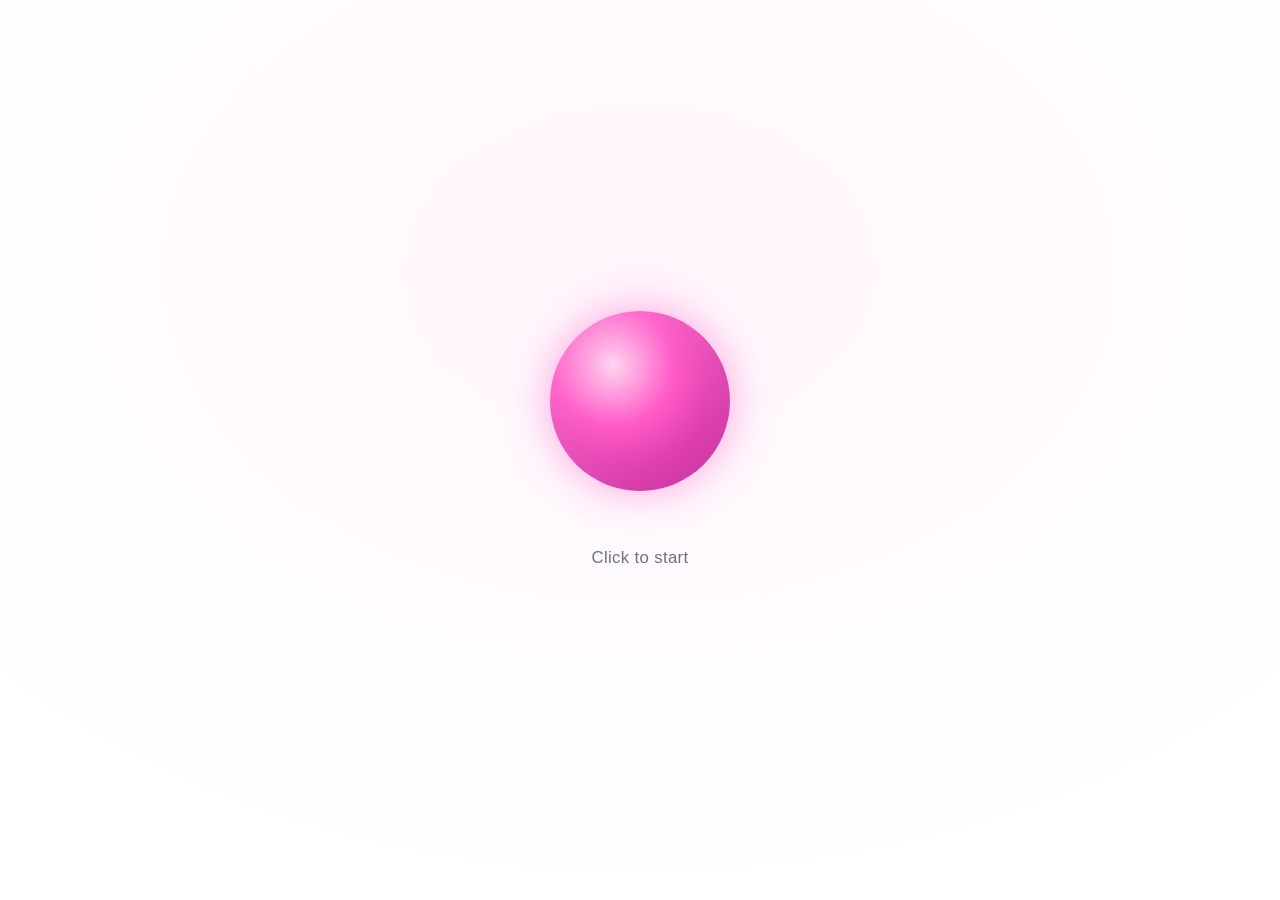
==== index.html @ 42db7c90 "Add ElevenLabs voice agent page Custom fuchsia orb (click to start/stop) using @elevenlabs/client vi" ====
<!DOCTYPE html>
<html lang="en">
<head>
  <meta charset="UTF-8" />
  <meta name="viewport" content="width=device-width, initial-scale=1.0" />
  <title>Voice Agent</title>
  <style>
    :root {
      --bg: #ffffff;
      --orb-core: #ff5cc8;
      --orb-edge: #b3138a;
      --text: #1b1d24;
      --muted: #6b7280;
    }

    * { box-sizing: border-box; }

    html, body {
      height: 100%;
      margin: 0;
    }

    body {
      background: radial-gradient(120% 120% at 50% 30%, #fff5fb 0%, var(--bg) 60%);
      color: var(--text);
      font-family: -apple-system, BlinkMacSystemFont, "Segoe UI", Roboto, Helvetica, Arial, sans-serif;
      display: flex;
      flex-direction: column;
      align-items: center;
      justify-content: center;
      gap: 2.5rem;
      min-height: 100dvh;
      -webkit-tap-highlight-color: transparent;
    }

    .orb {
      --scale: 1;
      --glow: 40px;
      appearance: none;
      border: none;
      padding: 0;
      cursor: pointer;
      width: 180px;
      height: 180px;
      border-radius: 50%;
      background:
        radial-gradient(circle at 35% 30%, #ffd6f0 0%, var(--orb-core) 35%, var(--orb-edge) 100%);
      box-shadow:
        0 0 var(--glow) rgba(255, 92, 200, 0.55),
        inset 0 0 40px rgba(255, 255, 255, 0.15);
      transform: scale(var(--scale));
      transition: box-shadow 120ms ease, transform 120ms ease, filter 200ms ease;
      outline: none;
      position: relative;
      animation: breathe 4s ease-in-out infinite;
    }

    .orb:focus-visible {
      box-shadow:
        0 0 var(--glow) rgba(255, 92, 200, 0.55),
        inset 0 0 40px rgba(255, 255, 255, 0.15),
        0 0 0 4px rgba(255, 92, 200, 0.4);
    }

    /* Halo ring used for listening + connecting */
    .orb::after {
      content: "";
      position: absolute;
      inset: -14px;
      border-radius: 50%;
      border: 2px solid rgba(255, 92, 200, 0.45);
      opacity: 0;
      transform: scale(0.9);
    }

    /* --- State-driven visuals --- */
    .orb[data-state="connecting"] {
      animation: none;
      filter: saturate(0.7) brightness(0.9);
    }
    .orb[data-state="connecting"]::after {
      opacity: 1;
      animation: ring 1.4s ease-out infinite;
    }

    .orb[data-state="listening"] {
      animation: none;
    }
    .orb[data-state="listening"]::after {
      opacity: 1;
      animation: ring 2s ease-out infinite;
    }

    .orb[data-state="speaking"] {
      animation: none;
      filter: brightness(1.15);
    }

    .orb[data-state="error"] {
      animation: none;
      background: radial-gradient(circle at 35% 30%, #ffd9d4 0%, #ff7a6b 35%, #c63a2c 100%);
      box-shadow: 0 0 40px rgba(255, 122, 107, 0.5), inset 0 0 40px rgba(255, 255, 255, 0.15);
    }

    @keyframes breathe {
      0%, 100% { transform: scale(1); box-shadow: 0 0 36px rgba(255,92,200,0.45), inset 0 0 40px rgba(255,255,255,0.15); }
      50%      { transform: scale(1.04); box-shadow: 0 0 56px rgba(255,92,200,0.6), inset 0 0 40px rgba(255,255,255,0.15); }
    }

    @keyframes ring {
      0%   { opacity: 0.7; transform: scale(0.92); }
      100% { opacity: 0;   transform: scale(1.25); }
    }

    .caption {
      font-size: 1.05rem;
      letter-spacing: 0.02em;
      color: var(--muted);
      min-height: 1.4em;
      text-align: center;
      padding: 0 1rem;
      max-width: 30rem;
    }

    @media (prefers-reduced-motion: reduce) {
      .orb,
      .orb::after { animation: none !important; }
    }
  </style>
</head>
<body>
  <button id="orb" class="orb" data-state="idle" aria-label="Start conversation"></button>
  <p id="caption" class="caption">Click to start</p>

  <script type="module">
    import { Conversation } from "https://esm.sh/@elevenlabs/client";

    // --- Config -------------------------------------------------------------
    // Paste your public ElevenLabs agent ID here, or pass ?agent=... in the URL.
    const AGENT_ID = "agent_5801kssjr261etmb06exam9at88x";

    const agentId =
      (AGENT_ID && AGENT_ID !== "PASTE_YOUR_AGENT_ID_HERE")
        ? AGENT_ID
        : new URLSearchParams(location.search).get("agent");

    // --- Elements -----------------------------------------------------------
    const orb = document.getElementById("orb");
    const caption = document.getElementById("caption");

    // --- State --------------------------------------------------------------
    let conversation = null;
    let state = "idle"; // idle | connecting | active(listening|speaking) | error
    let volumeRaf = null;

    const CAPTIONS = {
      idle: "Click to start",
      connecting: "Connecting…",
      listening: "Listening…  ·  tap to end",
      speaking: "Speaking…  ·  tap to end",
      error: "",
    };

    function render(visualState, message) {
      orb.dataset.state = visualState;
      caption.textContent = message ?? CAPTIONS[visualState] ?? "";
      orb.setAttribute(
        "aria-label",
        visualState === "idle" ? "Start conversation" : "End conversation"
      );
    }

    function setState(next, message) {
      state = next;
      render(next, message);
    }

    // --- Speaking animation: pulse the orb with the agent's output volume ---
    function startVolumeLoop() {
      if (typeof conversation?.getOutputVolume !== "function") return; // CSS fallback
      const tick = () => {
        const v = Math.min(1, Math.max(0, conversation.getOutputVolume() || 0));
        orb.style.setProperty("--scale", (1 + v * 0.18).toFixed(3));
        orb.style.setProperty("--glow", `${Math.round(40 + v * 70)}px`);
        volumeRaf = requestAnimationFrame(tick);
      };
      volumeRaf = requestAnimationFrame(tick);
    }

    function stopVolumeLoop() {
      if (volumeRaf) cancelAnimationFrame(volumeRaf);
      volumeRaf = null;
      orb.style.removeProperty("--scale");
      orb.style.removeProperty("--glow");
    }

    // --- Conversation lifecycle --------------------------------------------
    async function start() {
      if (!agentId) {
        setState("error", "No agent ID set. Add it in index.html or use ?agent=YOUR_ID");
        return;
      }
      setState("connecting");
      try {
        conversation = await Conversation.startSession({
          agentId,
          onConnect: () => setState("listening"),
          onDisconnect: () => {
            stopVolumeLoop();
            conversation = null;
            setState("idle");
          },
          onError: (msg) => {
            stopVolumeLoop();
            conversation = null;
            setState("error", typeof msg === "string" ? msg : "Something went wrong. Tap to retry.");
          },
          onModeChange: ({ mode }) => {
            if (state === "connecting") return; // wait for onConnect
            if (mode === "speaking") {
              setState("speaking");
              startVolumeLoop();
            } else {
              stopVolumeLoop();
              setState("listening");
            }
          },
        });
      } catch (err) {
        conversation = null;
        const denied = err && (err.name === "NotAllowedError" || /permission|denied/i.test(String(err.message || err)));
        setState("error", denied
          ? "Microphone access is needed. Allow it and tap to retry."
          : "Couldn't start the conversation. Tap to retry.");
      }
    }

    async function stop() {
      const c = conversation;
      conversation = null;
      stopVolumeLoop();
      setState("idle");
      try { await c?.endSession(); } catch (_) { /* already closed */ }
    }

    orb.addEventListener("click", () => {
      if (state === "idle" || state === "error") {
        start();
      } else if (state === "connecting") {
        // ignore clicks while connecting to avoid double sessions
      } else {
        stop();
      }
    });
  </script>
</body>
</html>
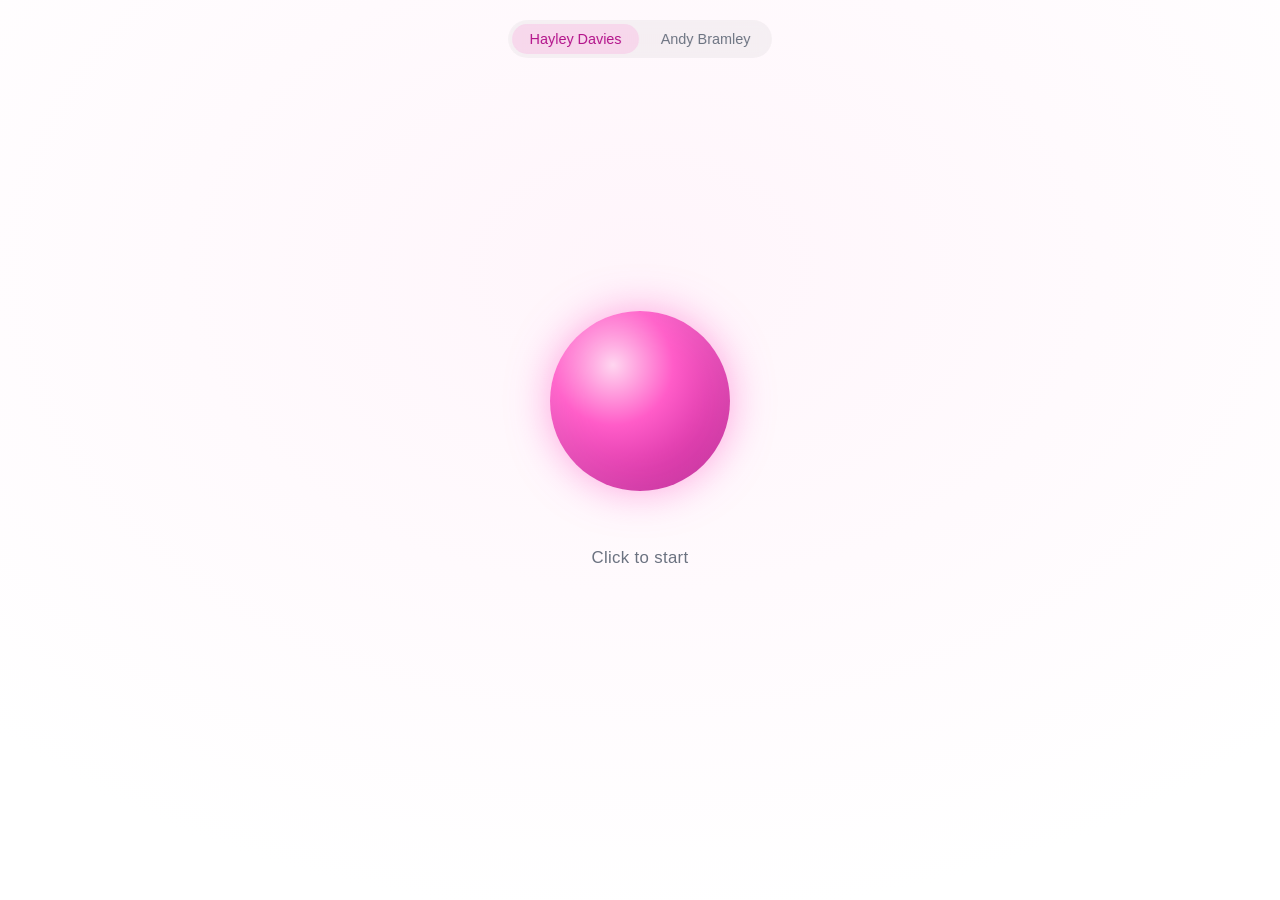
==== commit 8b22ac72: "Name agents in switcher: Hayley Davies and Andy Bramley Update tab labels and page titles; keep tab " ====
--- a/index.html
+++ b/index.html
@@ -3,255 +3,21 @@
 <head>
   <meta charset="UTF-8" />
   <meta name="viewport" content="width=device-width, initial-scale=1.0" />
-  <title>Voice Agent</title>
-  <style>
-    :root {
-      --bg: #ffffff;
-      --orb-core: #ff5cc8;
-      --orb-edge: #b3138a;
-      --text: #1b1d24;
-      --muted: #6b7280;
-    }
+  <title>Hayley Davies</title>
+  <link rel="stylesheet" href="./styles.css" />
+</head>
+<body class="theme-pink">
+  <nav class="switcher">
+    <a href="./index.html" class="tab active">Hayley Davies</a>
+    <a href="./agent2.html" class="tab">Andy Bramley</a>
+  </nav>
 
-    * { box-sizing: border-box; }
-
-    html, body {
-      height: 100%;
-      margin: 0;
-    }
-
-    body {
-      background: radial-gradient(120% 120% at 50% 30%, #fff5fb 0%, var(--bg) 60%);
-      color: var(--text);
-      font-family: -apple-system, BlinkMacSystemFont, "Segoe UI", Roboto, Helvetica, Arial, sans-serif;
-      display: flex;
-      flex-direction: column;
-      align-items: center;
-      justify-content: center;
-      gap: 2.5rem;
-      min-height: 100dvh;
-      -webkit-tap-highlight-color: transparent;
-    }
-
-    .orb {
-      --scale: 1;
-      --glow: 40px;
-      appearance: none;
-      border: none;
-      padding: 0;
-      cursor: pointer;
-      width: 180px;
-      height: 180px;
-      border-radius: 50%;
-      background:
-        radial-gradient(circle at 35% 30%, #ffd6f0 0%, var(--orb-core) 35%, var(--orb-edge) 100%);
-      box-shadow:
-        0 0 var(--glow) rgba(255, 92, 200, 0.55),
-        inset 0 0 40px rgba(255, 255, 255, 0.15);
-      transform: scale(var(--scale));
-      transition: box-shadow 120ms ease, transform 120ms ease, filter 200ms ease;
-      outline: none;
-      position: relative;
-      animation: breathe 4s ease-in-out infinite;
-    }
-
-    .orb:focus-visible {
-      box-shadow:
-        0 0 var(--glow) rgba(255, 92, 200, 0.55),
-        inset 0 0 40px rgba(255, 255, 255, 0.15),
-        0 0 0 4px rgba(255, 92, 200, 0.4);
-    }
-
-    /* Halo ring used for listening + connecting */
-    .orb::after {
-      content: "";
-      position: absolute;
-      inset: -14px;
-      border-radius: 50%;
-      border: 2px solid rgba(255, 92, 200, 0.45);
-      opacity: 0;
-      transform: scale(0.9);
-    }
-
-    /* --- State-driven visuals --- */
-    .orb[data-state="connecting"] {
-      animation: none;
-      filter: saturate(0.7) brightness(0.9);
-    }
-    .orb[data-state="connecting"]::after {
-      opacity: 1;
-      animation: ring 1.4s ease-out infinite;
-    }
-
-    .orb[data-state="listening"] {
-      animation: none;
-    }
-    .orb[data-state="listening"]::after {
-      opacity: 1;
-      animation: ring 2s ease-out infinite;
-    }
-
-    .orb[data-state="speaking"] {
-      animation: none;
-      filter: brightness(1.15);
-    }
-
-    .orb[data-state="error"] {
-      animation: none;
-      background: radial-gradient(circle at 35% 30%, #ffd9d4 0%, #ff7a6b 35%, #c63a2c 100%);
-      box-shadow: 0 0 40px rgba(255, 122, 107, 0.5), inset 0 0 40px rgba(255, 255, 255, 0.15);
-    }
-
-    @keyframes breathe {
-      0%, 100% { transform: scale(1); box-shadow: 0 0 36px rgba(255,92,200,0.45), inset 0 0 40px rgba(255,255,255,0.15); }
-      50%      { transform: scale(1.04); box-shadow: 0 0 56px rgba(255,92,200,0.6), inset 0 0 40px rgba(255,255,255,0.15); }
-    }
-
-    @keyframes ring {
-      0%   { opacity: 0.7; transform: scale(0.92); }
-      100% { opacity: 0;   transform: scale(1.25); }
-    }
-
-    .caption {
-      font-size: 1.05rem;
-      letter-spacing: 0.02em;
-      color: var(--muted);
-      min-height: 1.4em;
-      text-align: center;
-      padding: 0 1rem;
-      max-width: 30rem;
-    }
-
-    @media (prefers-reduced-motion: reduce) {
-      .orb,
-      .orb::after { animation: none !important; }
-    }
-  </style>
-</head>
-<body>
   <button id="orb" class="orb" data-state="idle" aria-label="Start conversation"></button>
   <p id="caption" class="caption">Click to start</p>
 
   <script type="module">
-    import { Conversation } from "https://esm.sh/@elevenlabs/client";
-
-    // --- Config -------------------------------------------------------------
-    // Paste your public ElevenLabs agent ID here, or pass ?agent=... in the URL.
-    const AGENT_ID = "agent_5801kssjr261etmb06exam9at88x";
-
-    const agentId =
-      (AGENT_ID && AGENT_ID !== "PASTE_YOUR_AGENT_ID_HERE")
-        ? AGENT_ID
-        : new URLSearchParams(location.search).get("agent");
-
-    // --- Elements -----------------------------------------------------------
-    const orb = document.getElementById("orb");
-    const caption = document.getElementById("caption");
-
-    // --- State --------------------------------------------------------------
-    let conversation = null;
-    let state = "idle"; // idle | connecting | active(listening|speaking) | error
-    let volumeRaf = null;
-
-    const CAPTIONS = {
-      idle: "Click to start",
-      connecting: "Connecting…",
-      listening: "Listening…  ·  tap to end",
-      speaking: "Speaking…  ·  tap to end",
-      error: "",
-    };
-
-    function render(visualState, message) {
-      orb.dataset.state = visualState;
-      caption.textContent = message ?? CAPTIONS[visualState] ?? "";
-      orb.setAttribute(
-        "aria-label",
-        visualState === "idle" ? "Start conversation" : "End conversation"
-      );
-    }
-
-    function setState(next, message) {
-      state = next;
-      render(next, message);
-    }
-
-    // --- Speaking animation: pulse the orb with the agent's output volume ---
-    function startVolumeLoop() {
-      if (typeof conversation?.getOutputVolume !== "function") return; // CSS fallback
-      const tick = () => {
-        const v = Math.min(1, Math.max(0, conversation.getOutputVolume() || 0));
-        orb.style.setProperty("--scale", (1 + v * 0.18).toFixed(3));
-        orb.style.setProperty("--glow", `${Math.round(40 + v * 70)}px`);
-        volumeRaf = requestAnimationFrame(tick);
-      };
-      volumeRaf = requestAnimationFrame(tick);
-    }
-
-    function stopVolumeLoop() {
-      if (volumeRaf) cancelAnimationFrame(volumeRaf);
-      volumeRaf = null;
-      orb.style.removeProperty("--scale");
-      orb.style.removeProperty("--glow");
-    }
-
-    // --- Conversation lifecycle --------------------------------------------
-    async function start() {
-      if (!agentId) {
-        setState("error", "No agent ID set. Add it in index.html or use ?agent=YOUR_ID");
-        return;
-      }
-      setState("connecting");
-      try {
-        conversation = await Conversation.startSession({
-          agentId,
-          onConnect: () => setState("listening"),
-          onDisconnect: () => {
-            stopVolumeLoop();
-            conversation = null;
-            setState("idle");
-          },
-          onError: (msg) => {
-            stopVolumeLoop();
-            conversation = null;
-            setState("error", typeof msg === "string" ? msg : "Something went wrong. Tap to retry.");
-          },
-          onModeChange: ({ mode }) => {
-            if (state === "connecting") return; // wait for onConnect
-            if (mode === "speaking") {
-              setState("speaking");
-              startVolumeLoop();
-            } else {
-              stopVolumeLoop();
-              setState("listening");
-            }
-          },
-        });
-      } catch (err) {
-        conversation = null;
-        const denied = err && (err.name === "NotAllowedError" || /permission|denied/i.test(String(err.message || err)));
-        setState("error", denied
-          ? "Microphone access is needed. Allow it and tap to retry."
-          : "Couldn't start the conversation. Tap to retry.");
-      }
-    }
-
-    async function stop() {
-      const c = conversation;
-      conversation = null;
-      stopVolumeLoop();
-      setState("idle");
-      try { await c?.endSession(); } catch (_) { /* already closed */ }
-    }
-
-    orb.addEventListener("click", () => {
-      if (state === "idle" || state === "error") {
-        start();
-      } else if (state === "connecting") {
-        // ignore clicks while connecting to avoid double sessions
-      } else {
-        stop();
-      }
-    });
+    import { initAgent } from "./agent.js";
+    initAgent({ agentId: "agent_5801kssjr261etmb06exam9at88x" });
   </script>
 </body>
 </html>
--- a/styles.css
+++ b/styles.css
@@ -0,0 +1,169 @@
+:root {
+  --bg: #ffffff;
+  --text: #1b1d24;
+  --muted: #6b7280;
+}
+
+/* --- Per-agent themes (applied as a class on <body>) ---------------------- */
+.theme-pink {
+  --orb-light: #ffd6f0;
+  --orb-core: #ff5cc8;
+  --orb-edge: #b3138a;
+  --glow-rgb: 255, 92, 200;
+  --bg-wash: #fff5fb;
+}
+
+.theme-blue {
+  --orb-light: #d6e6ff;
+  --orb-core: #4d8cff;
+  --orb-edge: #1452c4;
+  --glow-rgb: 77, 140, 255;
+  --bg-wash: #f2f7ff;
+}
+
+* { box-sizing: border-box; }
+
+html, body {
+  height: 100%;
+  margin: 0;
+}
+
+body {
+  background: radial-gradient(120% 120% at 50% 30%, var(--bg-wash) 0%, var(--bg) 60%);
+  color: var(--text);
+  font-family: -apple-system, BlinkMacSystemFont, "Segoe UI", Roboto, Helvetica, Arial, sans-serif;
+  display: flex;
+  flex-direction: column;
+  align-items: center;
+  justify-content: center;
+  gap: 2.5rem;
+  min-height: 100dvh;
+  -webkit-tap-highlight-color: transparent;
+}
+
+/* --- Top switcher --------------------------------------------------------- */
+.switcher {
+  position: fixed;
+  top: 1.25rem;
+  left: 50%;
+  transform: translateX(-50%);
+  display: flex;
+  gap: 0.25rem;
+  padding: 0.25rem;
+  border-radius: 999px;
+  background: rgba(0, 0, 0, 0.04);
+  backdrop-filter: blur(6px);
+}
+
+.tab {
+  text-decoration: none;
+  font-size: 0.9rem;
+  font-weight: 500;
+  color: var(--muted);
+  padding: 0.45rem 1.1rem;
+  border-radius: 999px;
+  white-space: nowrap;
+  transition: background 150ms ease, color 150ms ease;
+}
+
+.tab:hover { color: var(--text); }
+
+.tab.active {
+  color: var(--orb-edge);
+  background: rgba(var(--glow-rgb), 0.16);
+}
+
+/* --- Orb ------------------------------------------------------------------ */
+.orb {
+  --scale: 1;
+  --glow: 40px;
+  appearance: none;
+  border: none;
+  padding: 0;
+  cursor: pointer;
+  width: 180px;
+  height: 180px;
+  border-radius: 50%;
+  background:
+    radial-gradient(circle at 35% 30%, var(--orb-light) 0%, var(--orb-core) 35%, var(--orb-edge) 100%);
+  box-shadow:
+    0 0 var(--glow) rgba(var(--glow-rgb), 0.55),
+    inset 0 0 40px rgba(255, 255, 255, 0.15);
+  transform: scale(var(--scale));
+  transition: box-shadow 120ms ease, transform 120ms ease, filter 200ms ease;
+  outline: none;
+  position: relative;
+  animation: breathe 4s ease-in-out infinite;
+}
+
+.orb:focus-visible {
+  box-shadow:
+    0 0 var(--glow) rgba(var(--glow-rgb), 0.55),
+    inset 0 0 40px rgba(255, 255, 255, 0.15),
+    0 0 0 4px rgba(var(--glow-rgb), 0.4);
+}
+
+/* Halo ring used for listening + connecting */
+.orb::after {
+  content: "";
+  position: absolute;
+  inset: -14px;
+  border-radius: 50%;
+  border: 2px solid rgba(var(--glow-rgb), 0.45);
+  opacity: 0;
+  transform: scale(0.9);
+}
+
+/* --- State-driven visuals --- */
+.orb[data-state="connecting"] {
+  animation: none;
+  filter: saturate(0.7) brightness(0.9);
+}
+.orb[data-state="connecting"]::after {
+  opacity: 1;
+  animation: ring 1.4s ease-out infinite;
+}
+
+.orb[data-state="listening"] {
+  animation: none;
+}
+.orb[data-state="listening"]::after {
+  opacity: 1;
+  animation: ring 2s ease-out infinite;
+}
+
+.orb[data-state="speaking"] {
+  animation: none;
+  filter: brightness(1.15);
+}
+
+.orb[data-state="error"] {
+  animation: none;
+  background: radial-gradient(circle at 35% 30%, #ffd9d4 0%, #ff7a6b 35%, #c63a2c 100%);
+  box-shadow: 0 0 40px rgba(255, 122, 107, 0.5), inset 0 0 40px rgba(255, 255, 255, 0.15);
+}
+
+@keyframes breathe {
+  0%, 100% { transform: scale(1); box-shadow: 0 0 36px rgba(var(--glow-rgb), 0.45), inset 0 0 40px rgba(255,255,255,0.15); }
+  50%      { transform: scale(1.04); box-shadow: 0 0 56px rgba(var(--glow-rgb), 0.6), inset 0 0 40px rgba(255,255,255,0.15); }
+}
+
+@keyframes ring {
+  0%   { opacity: 0.7; transform: scale(0.92); }
+  100% { opacity: 0;   transform: scale(1.25); }
+}
+
+.caption {
+  font-size: 1.05rem;
+  letter-spacing: 0.02em;
+  color: var(--muted);
+  min-height: 1.4em;
+  text-align: center;
+  padding: 0 1rem;
+  max-width: 30rem;
+}
+
+@media (prefers-reduced-motion: reduce) {
+  .orb,
+  .orb::after { animation: none !important; }
+}
